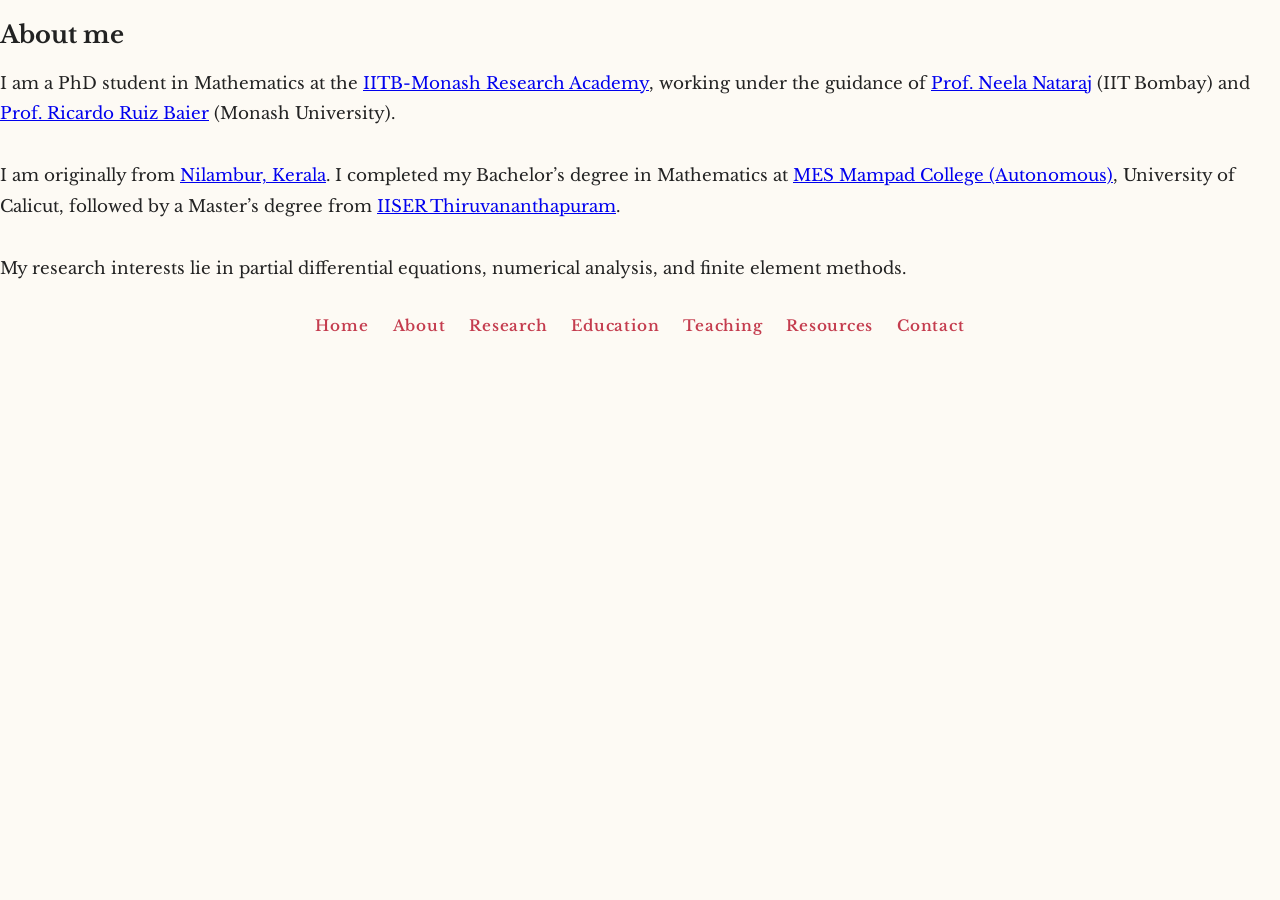
==== about.html @ 347a64f2 "Update about.html" ====
<!DOCTYPE html>
<html lang="en">
<head>
  <meta charset="UTF-8" />
  <meta name="viewport" content="width=device-width, initial-scale=1.0" />
  <title>Biography</title>
  <link rel="stylesheet" href="style.css" />
  <!-- Icons -->
  <link rel="stylesheet" href="https://cdnjs.cloudflare.com/ajax/libs/font-awesome/6.5.1/css/all.min.css">
</head>
<body>

  <section>
    <h2>About me</h2>
    <p class="bio">
      I am a PhD student in Mathematics at the <a href="https://iitbmonash.org/">IITB-Monash Research Academy</a>, working under the guidance of <a href="https://www.math.iitb.ac.in/~neela/">Prof. Neela Nataraj</a> (IIT Bombay) and <a href="https://ruizbaier.github.io/">Prof. Ricardo Ruiz Baier</a> (Monash University).</p>
      <p class="bio">I am originally from <a href="https://en.wikipedia.org/wiki/Nilambur">Nilambur, Kerala</a>. I completed my Bachelor’s degree in Mathematics at <a href="https://mesmampadcollege.edu.in/">MES Mampad College (Autonomous)</a>, University of Calicut, followed by a Master’s degree from <a href="https://www.iisertvm.ac.in/">IISER Thiruvananthapuram</a>.</p>
      <p class="bio">My research interests lie in partial differential equations, numerical analysis, and finite element methods.
    </p>
  </section>

  <nav class="menu">
      <a href="home.html">Home</a>
      <a href="about.html">About</a>
      <a href="research.html">Research</a>
      <a href="education.html">Education</a>
      <a href="teaching.html">Teaching</a>
      <!-- <a href="publications.html">Publications</a>
      <a href="conferences.html">Conferences</a>
      <a href="workshops.html">Workshops</a> -->
      <a href="resources.html">Resources</a>
      <a href="contact.html">Contact</a>
    </nav>

</body>
</html>
---- style.css ----
@import url('https://fonts.googleapis.com/css2?family=Libre+Baskerville:wght@400;700&display=swap');

:root {
  --bg: #fdfaf4;
  --text: #222;
  --accent: #c43c4e;
}

* {
  box-sizing: border-box;
}

body {
  margin: 0;
  font-family: 'Libre Baskerville', serif;
  background: var(--bg);
  color: var(--text);
}

.container {
  min-height: 100vh;
  max-width: 700px;
  margin: auto;
  padding: 4rem 1.5rem;
  text-align: center;
}

.avatar {
  width: 140px;
  height: 140px;
  border-radius: 50%;
  object-fit: cover;
  margin-bottom: 1.5rem;
}

h1 {
  font-size: 2.6rem;
  margin-bottom: 1rem;
}

.bio {
  font-size: 1.05rem;
  line-height: 1.8;
  margin-bottom: 2rem;
}

.accent {
  color: var(--accent);
}

.icons {
  display: flex;
  justify-content: center;
  gap: 1.2rem;
  margin-bottom: 2rem;
}

.icons a {
  color: var(--accent);
  font-size: 1.2rem;
  transition: transform 0.2s ease, opacity 0.2s ease;
}

.icons a:hover {
  transform: translateY(-2px);
  opacity: 0.8;
}

.menu {
  display: flex;
  justify-content: center;
  gap: 1.5rem;
  font-size: 0.95rem;
}

.menu a {
  text-decoration: none;
  color: var(--accent);
  font-weight: 600;
  letter-spacing: 0.05em;
}

.menu a:hover {
  text-decoration: underline;
}
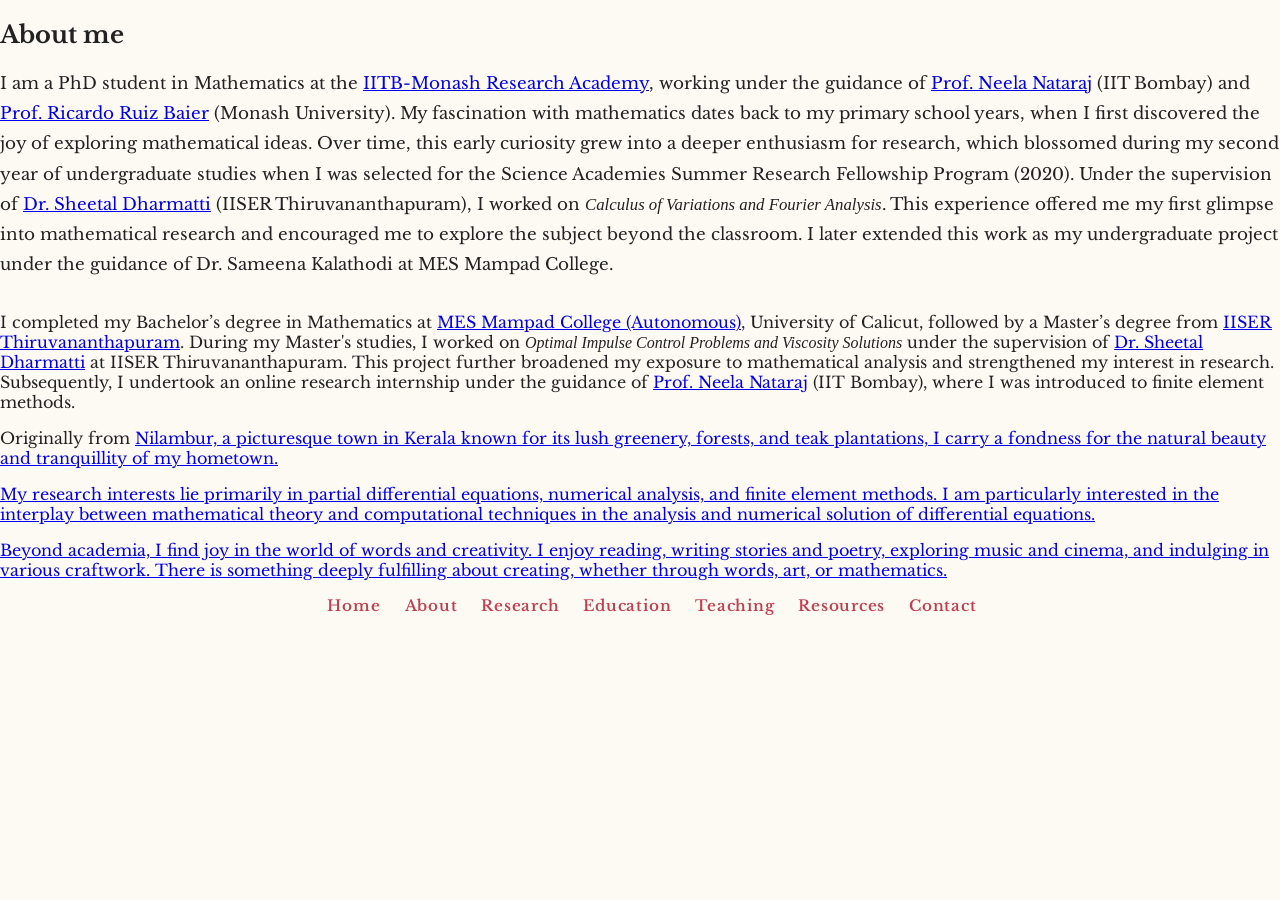
==== commit a970cad7: "Update about.html" ====
--- a/about.html
+++ b/about.html
@@ -13,14 +13,42 @@
   <section>
     <h2>About me</h2>
     <p class="bio">
-      I am a PhD student in Mathematics at the <a href="https://iitbmonash.org/">IITB-Monash Research Academy</a>, working under the guidance of <a href="https://www.math.iitb.ac.in/~neela/">Prof. Neela Nataraj</a> (IIT Bombay) and <a href="https://ruizbaier.github.io/">Prof. Ricardo Ruiz Baier</a> (Monash University).</p>
-      <p class="bio">I am originally from <a href="https://en.wikipedia.org/wiki/Nilambur">Nilambur, Kerala</a>. I completed my Bachelor’s degree in Mathematics at <a href="https://mesmampadcollege.edu.in/">MES Mampad College (Autonomous)</a>, University of Calicut, followed by a Master’s degree from <a href="https://www.iisertvm.ac.in/">IISER Thiruvananthapuram</a>.</p>
-      <p class="bio">My research interests lie in partial differential equations, numerical analysis, and finite element methods.
+      I am a PhD student in Mathematics at the <a href="https://iitbmonash.org/">IITB-Monash Research Academy</a>, working under the guidance of 
+      <a href="https://www.math.iitb.ac.in/~neela/">Prof. Neela Nataraj</a> (IIT Bombay) and <a href="https://ruizbaier.github.io/">Prof. Ricardo Ruiz Baier</a> 
+      (Monash University). My fascination with mathematics dates back to my primary school years, when I first discovered the joy of exploring mathematical ideas. 
+      Over time, this early curiosity grew into a deeper enthusiasm for research, which blossomed during my second year of undergraduate studies when I was 
+      selected for the Science Academies Summer Research Fellowship Program (2020). Under the supervision of 
+      <a href="https://www.iisertvm.ac.in/faculty/sheetal">Dr. Sheetal Dharmatti</a> (IISER Thiruvananthapuram), I worked on <em>Calculus of Variations and 
+      Fourier Analysis</em>. This experience offered me my first glimpse into mathematical research and encouraged me to explore the subject beyond the classroom. 
+      I later extended this work as my undergraduate project under the guidance of Dr. Sameena Kalathodi at MES Mampad College.
+    </p>
+    
+    <p> I completed my Bachelor’s degree in Mathematics at <a href="https://mesmampadcollege.edu.in/">MES Mampad College (Autonomous)</a>, University of Calicut, 
+      followed by a Master’s degree from <a href="https://www.iisertvm.ac.in/">IISER Thiruvananthapuram</a>. 
+      During my Master's studies, I worked on <em>Optimal Impulse Control Problems and Viscosity Solutions</em> under the supervision of 
+      <a href="https://www.iisertvm.ac.in/faculty/sheetal">Dr. Sheetal Dharmatti</a> at IISER Thiruvananthapuram. This project further broadened my exposure 
+      to mathematical analysis and strengthened my interest in research. Subsequently, I undertook an online research internship under the guidance of 
+      <a href="https://www.math.iitb.ac.in/~neela/">Prof. Neela Nataraj</a> (IIT Bombay), where I was introduced to finite element methods.
+    </p>
+
+    <p>
+      Originally from <a href="https://en.wikipedia.org/wiki/Nilambur">Nilambur, a picturesque town in Kerala known for its lush greenery, forests, and 
+      teak plantations, I carry a fondness for the natural beauty and tranquillity of my hometown.
+    </p>
+    
+    <p>
+      My research interests lie primarily in partial differential equations, numerical analysis, and finite element methods. I am particularly interested in the 
+      interplay between mathematical theory and computational techniques in the analysis and numerical solution of differential equations.
+    </p>
+
+    <p>
+      Beyond academia, I find joy in the world of words and creativity. I enjoy reading, writing stories and poetry, exploring music and cinema, and indulging 
+      in various craftwork. There is something deeply fulfilling about creating, whether through words, art, or mathematics.
     </p>
   </section>
 
   <nav class="menu">
-      <a href="home.html">Home</a>
+      <a href="index.html">Home</a>
       <a href="about.html">About</a>
       <a href="research.html">Research</a>
       <a href="education.html">Education</a>
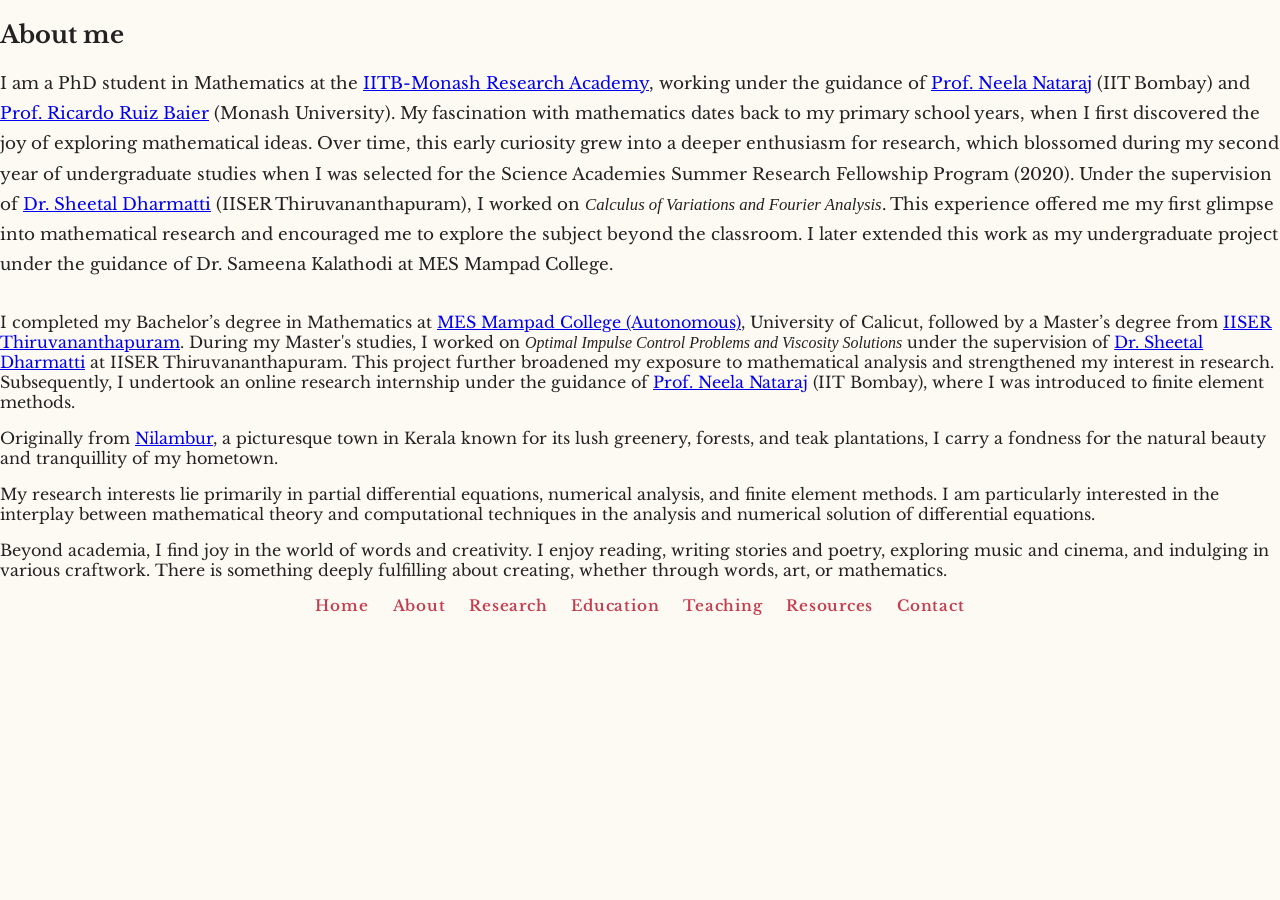
==== commit 34d25575: "Update about.html" ====
--- a/about.html
+++ b/about.html
@@ -32,7 +32,7 @@
     </p>
 
     <p>
-      Originally from <a href="https://en.wikipedia.org/wiki/Nilambur">Nilambur, a picturesque town in Kerala known for its lush greenery, forests, and 
+      Originally from <a href="https://en.wikipedia.org/wiki/Nilambur">Nilambur</a>, a picturesque town in Kerala known for its lush greenery, forests, and 
       teak plantations, I carry a fondness for the natural beauty and tranquillity of my hometown.
     </p>
     
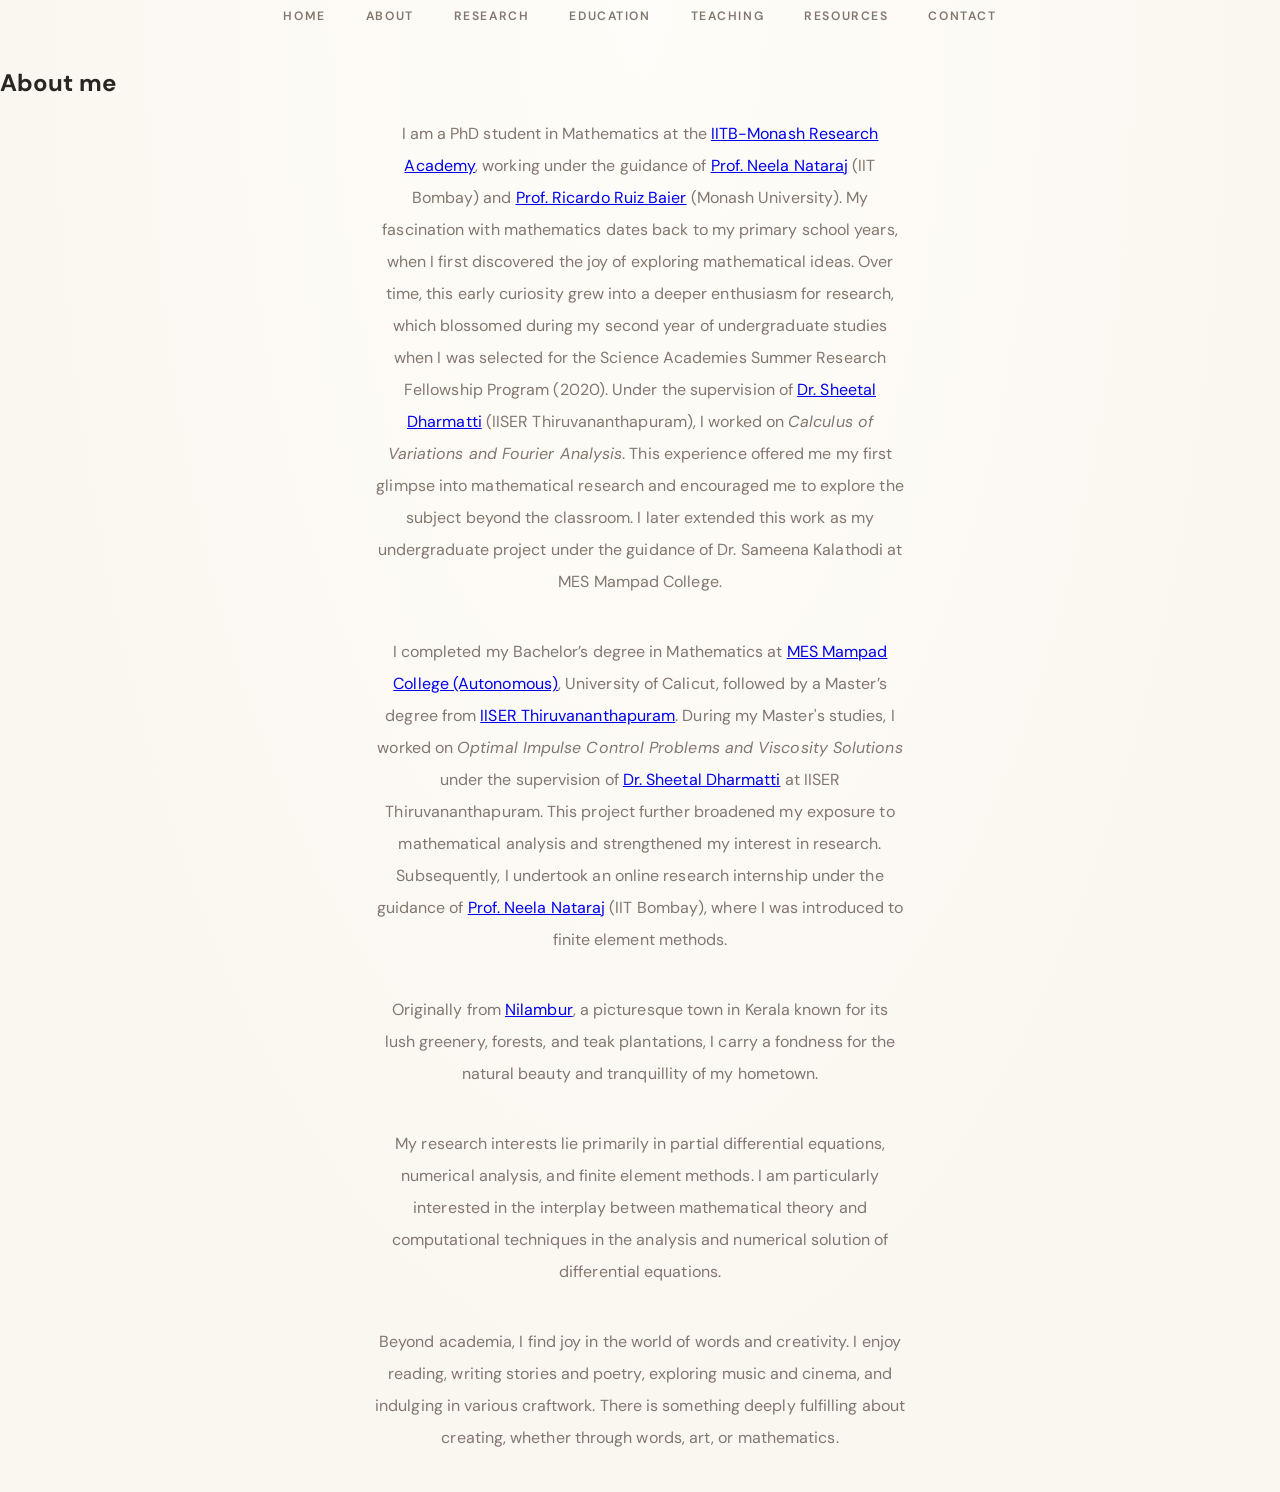
==== commit 90f4712c: "Update about.html" ====
--- a/about.html
+++ b/about.html
@@ -10,6 +10,19 @@
 </head>
 <body>
 
+  <nav class="menu">
+      <a href="index.html">Home</a>
+      <a href="about.html">About</a>
+      <a href="research.html">Research</a>
+      <a href="education.html">Education</a>
+      <a href="teaching.html">Teaching</a>
+      <!-- <a href="publications.html">Publications</a>
+      <a href="conferences.html">Conferences</a>
+      <a href="workshops.html">Workshops</a> -->
+      <a href="resources.html">Resources</a>
+      <a href="contact.html">Contact</a>
+    </nav>
+  
   <section>
     <h2>About me</h2>
     <p class="bio">
@@ -23,7 +36,7 @@
       I later extended this work as my undergraduate project under the guidance of Dr. Sameena Kalathodi at MES Mampad College.
     </p>
     
-    <p> I completed my Bachelor’s degree in Mathematics at <a href="https://mesmampadcollege.edu.in/">MES Mampad College (Autonomous)</a>, University of Calicut, 
+    <p class="bio"> I completed my Bachelor’s degree in Mathematics at <a href="https://mesmampadcollege.edu.in/">MES Mampad College (Autonomous)</a>, University of Calicut, 
       followed by a Master’s degree from <a href="https://www.iisertvm.ac.in/">IISER Thiruvananthapuram</a>. 
       During my Master's studies, I worked on <em>Optimal Impulse Control Problems and Viscosity Solutions</em> under the supervision of 
       <a href="https://www.iisertvm.ac.in/faculty/sheetal">Dr. Sheetal Dharmatti</a> at IISER Thiruvananthapuram. This project further broadened my exposure 
@@ -31,34 +44,21 @@
       <a href="https://www.math.iitb.ac.in/~neela/">Prof. Neela Nataraj</a> (IIT Bombay), where I was introduced to finite element methods.
     </p>
 
-    <p>
+    <p class="bio">
       Originally from <a href="https://en.wikipedia.org/wiki/Nilambur">Nilambur</a>, a picturesque town in Kerala known for its lush greenery, forests, and 
       teak plantations, I carry a fondness for the natural beauty and tranquillity of my hometown.
     </p>
     
-    <p>
+    <p class="bio">
       My research interests lie primarily in partial differential equations, numerical analysis, and finite element methods. I am particularly interested in the 
       interplay between mathematical theory and computational techniques in the analysis and numerical solution of differential equations.
     </p>
 
-    <p>
+    <p class="bio">
       Beyond academia, I find joy in the world of words and creativity. I enjoy reading, writing stories and poetry, exploring music and cinema, and indulging 
       in various craftwork. There is something deeply fulfilling about creating, whether through words, art, or mathematics.
     </p>
   </section>
 
-  <nav class="menu">
-      <a href="index.html">Home</a>
-      <a href="about.html">About</a>
-      <a href="research.html">Research</a>
-      <a href="education.html">Education</a>
-      <a href="teaching.html">Teaching</a>
-      <!-- <a href="publications.html">Publications</a>
-      <a href="conferences.html">Conferences</a>
-      <a href="workshops.html">Workshops</a> -->
-      <a href="resources.html">Resources</a>
-      <a href="contact.html">Contact</a>
-    </nav>
-
 </body>
 </html>
--- a/style.css
+++ b/style.css
@@ -1,4 +1,386 @@
-@import url('https://fonts.googleapis.com/css2?family=Libre+Baskerville:wght@400;700&display=swap');
+@import url('https://fonts.googleapis.com/css2?family=DM+Sans:wght@400;500;600;700&family=Libre+Baskerville:wght@400;700&display=swap');
+
+/* ==============================
+   COLOUR PALETTE
+============================== */
+
+:root {
+  --bg: #faf7f0;
+  --surface: #fffdf8;
+  --text: #292522;
+  --muted: #82776e;
+  --accent: #a83e50;
+  --accent-light: #ead5d5;
+  --border: #e9e1d6;
+}
+
+/* ==============================
+   GLOBAL STYLES
+============================== */
+
+* {
+  box-sizing: border-box;
+}
+
+html {
+  scroll-behavior: smooth;
+}
+
+body {
+  margin: 0;
+  min-height: 100vh;
+
+  font-family: 'DM Sans', sans-serif;
+  background:
+    radial-gradient(
+      ellipse at top,
+      #fffdf9 0%,
+      transparent 70%
+    ),
+    var(--bg);
+
+  color: var(--text);
+  -webkit-font-smoothing: antialiased;
+}
+
+/* ==============================
+   MAIN CONTAINER
+============================== */
+
+.container {
+  width: min(100% - 48px, 760px);
+  min-height: 100vh;
+
+  margin-inline: auto;
+  padding: clamp(80px, 13vh, 140px) 0 70px;
+
+  display: flex;
+  flex-direction: column;
+  align-items: center;
+  justify-content: center;
+
+  text-align: center;
+}
+
+/* ==============================
+   PROFILE IMAGE
+============================== */
+
+.avatar {
+  display: block;
+
+  width: 150px;
+  height: 150px;
+
+  object-fit: cover;
+  border-radius: 50%;
+
+  padding: 5px;
+  border: 1px solid var(--accent-light);
+  background: var(--surface);
+
+  margin: 30px auto 38px;
+
+  box-shadow:
+    0 10px 35px rgba(70, 40, 35, 0.09);
+
+  transition:
+    transform 0.4s ease,
+    box-shadow 0.4s ease;
+}
+
+.avatar:hover {
+  transform: scale(1.04);
+
+  box-shadow:
+    0 14px 40px rgba(70, 40, 35, 0.15);
+}
+
+/* ==============================
+   MAIN HEADING
+============================== */
+
+h1 {
+  max-width: 650px;
+
+  margin: 0 auto 24px;
+
+  font-family: 'Libre Baskerville', serif;
+  font-size: clamp(2.1rem, 5vw, 3.2rem);
+
+  font-weight: 400;
+  line-height: 1.35;
+  letter-spacing: -0.045em;
+
+  text-align: center;
+}
+
+/* Accent text */
+
+.accent {
+  color: var(--accent);
+  font-style: italic;
+}
+
+/* ==============================
+   BIO / INTRODUCTION
+============================== */
+
+.bio {
+  width: 100%;
+  max-width: 530px;
+
+  margin: 0 auto 38px;
+
+  font-size: 1rem;
+  line-height: 2;
+  letter-spacing: 0.005em;
+
+  color: var(--muted);
+
+  text-align: center;
+  text-wrap: pretty;
+}
+
+/* ==============================
+   DECORATIVE DIVIDER
+============================== */
+
+.container::after {
+  content: "";
+
+  display: block;
+
+  width: 45px;
+  height: 1px;
+
+  background: var(--accent-light);
+
+  margin: 0 auto 32px;
+}
+
+/* ==============================
+   SOCIAL ICONS
+============================== */
+
+.icons {
+  display: flex;
+  align-items: center;
+  justify-content: center;
+
+  gap: 18px;
+
+  width: 100%;
+  margin: 0 auto 42px;
+}
+
+.icons a {
+  width: 42px;
+  height: 42px;
+
+  display: flex;
+  align-items: center;
+  justify-content: center;
+
+  color: var(--accent);
+  font-size: 1.15rem;
+
+  border: 1px solid var(--border);
+  border-radius: 50%;
+
+  background: rgba(255, 253, 248, 0.7);
+
+  text-decoration: none;
+
+  transition:
+    color 0.3s ease,
+    background 0.3s ease,
+    border-color 0.3s ease,
+    transform 0.3s ease,
+    box-shadow 0.3s ease;
+}
+
+.icons a:hover {
+  color: white;
+
+  background: var(--accent);
+  border-color: var(--accent);
+
+  transform: translateY(-4px);
+
+  box-shadow:
+    0 5px 15px rgba(168, 62, 80, 0.18);
+}
+
+/* ==============================
+   NAVIGATION MENU
+============================== */
+
+.menu {
+  width: 100%;
+
+  display: flex;
+  align-items: center;
+  justify-content: center;
+  flex-wrap: wrap;
+
+  gap: 16px 36px;
+
+  margin: 0 auto 35px; /* Space below menu */
+  padding: 0 10px;
+
+  font-size: 0.76rem;
+  letter-spacing: 0.13em;
+  text-transform: uppercase;
+
+  text-align: center;
+}
+
+.menu a {
+  position: relative;
+  display: inline-block;
+  padding: 8px 2px;
+
+  text-decoration: none;
+  color: var(--muted);
+  font-weight: 600;
+
+  transition: color 0.25s ease;
+}
+
+/* Animated underline */
+
+.menu a::after {
+  content: "";
+  position: absolute;
+  left: 0;
+  bottom: 2px;
+
+  width: 0;
+  height: 1px;
+
+  background: var(--accent);
+  transition: width 0.3s ease;
+}
+
+.menu a:hover {
+  color: var(--accent);
+}
+
+.menu a:hover::after {
+  width: 100%;
+}
+
+/* ==============================
+   TEXT SELECTION
+============================== */
+
+::selection {
+  background: var(--accent-light);
+  color: var(--text);
+}
+
+/* ==============================
+   MOBILE RESPONSIVENESS
+============================== */
+
+@media (max-width: 600px) {
+
+  .container {
+    width: calc(100% - 40px);
+
+    min-height: 100svh;
+
+    padding: 65px 0 50px;
+  }
+
+  .avatar {
+    width: 125px;
+    height: 125px;
+
+    margin-bottom: 30px;
+  }
+
+  h1 {
+    font-size: clamp(2rem, 9vw, 2.6rem);
+
+    line-height: 1.4;
+
+    margin-bottom: 20px;
+  }
+
+  .bio {
+    max-width: 440px;
+
+    font-size: 0.93rem;
+    line-height: 1.9;
+
+    margin-bottom: 30px;
+  }
+
+  .container::after {
+    margin-bottom: 27px;
+  }
+
+  .icons {
+    gap: 15px;
+
+    margin-bottom: 34px;
+  }
+
+  .menu {
+    gap: 10px 23px;
+
+    font-size: 0.7rem;
+    letter-spacing: 0.1em;
+  }
+}
+
+/* ==============================
+   SMALL MOBILE SCREENS
+============================== */
+
+@media (max-width: 360px) {
+
+  .container {
+    width: calc(100% - 32px);
+  }
+
+  .avatar {
+    width: 115px;
+    height: 115px;
+  }
+
+  h1 {
+    font-size: 1.9rem;
+  }
+
+  .bio {
+    font-size: 0.88rem;
+  }
+
+  .menu {
+    gap: 8px 16px;
+  }
+}
+
+/* ==============================
+   REDUCED MOTION ACCESSIBILITY
+============================== */
+
+@media (prefers-reduced-motion: reduce) {
+
+  *,
+  *::before,
+  *::after {
+    scroll-behavior: auto !important;
+    transition-duration: 0.01ms !important;
+    animation-duration: 0.01ms !important;
+  }
+}
+
+
+/* @import url('https://fonts.googleapis.com/css2?family=Libre+Baskerville:wght@400;700&display=swap');
 
 :root {
   --bg: #fdfaf4;
@@ -82,4 +464,4 @@
 
 .menu a:hover {
   text-decoration: underline;
-}
+} */
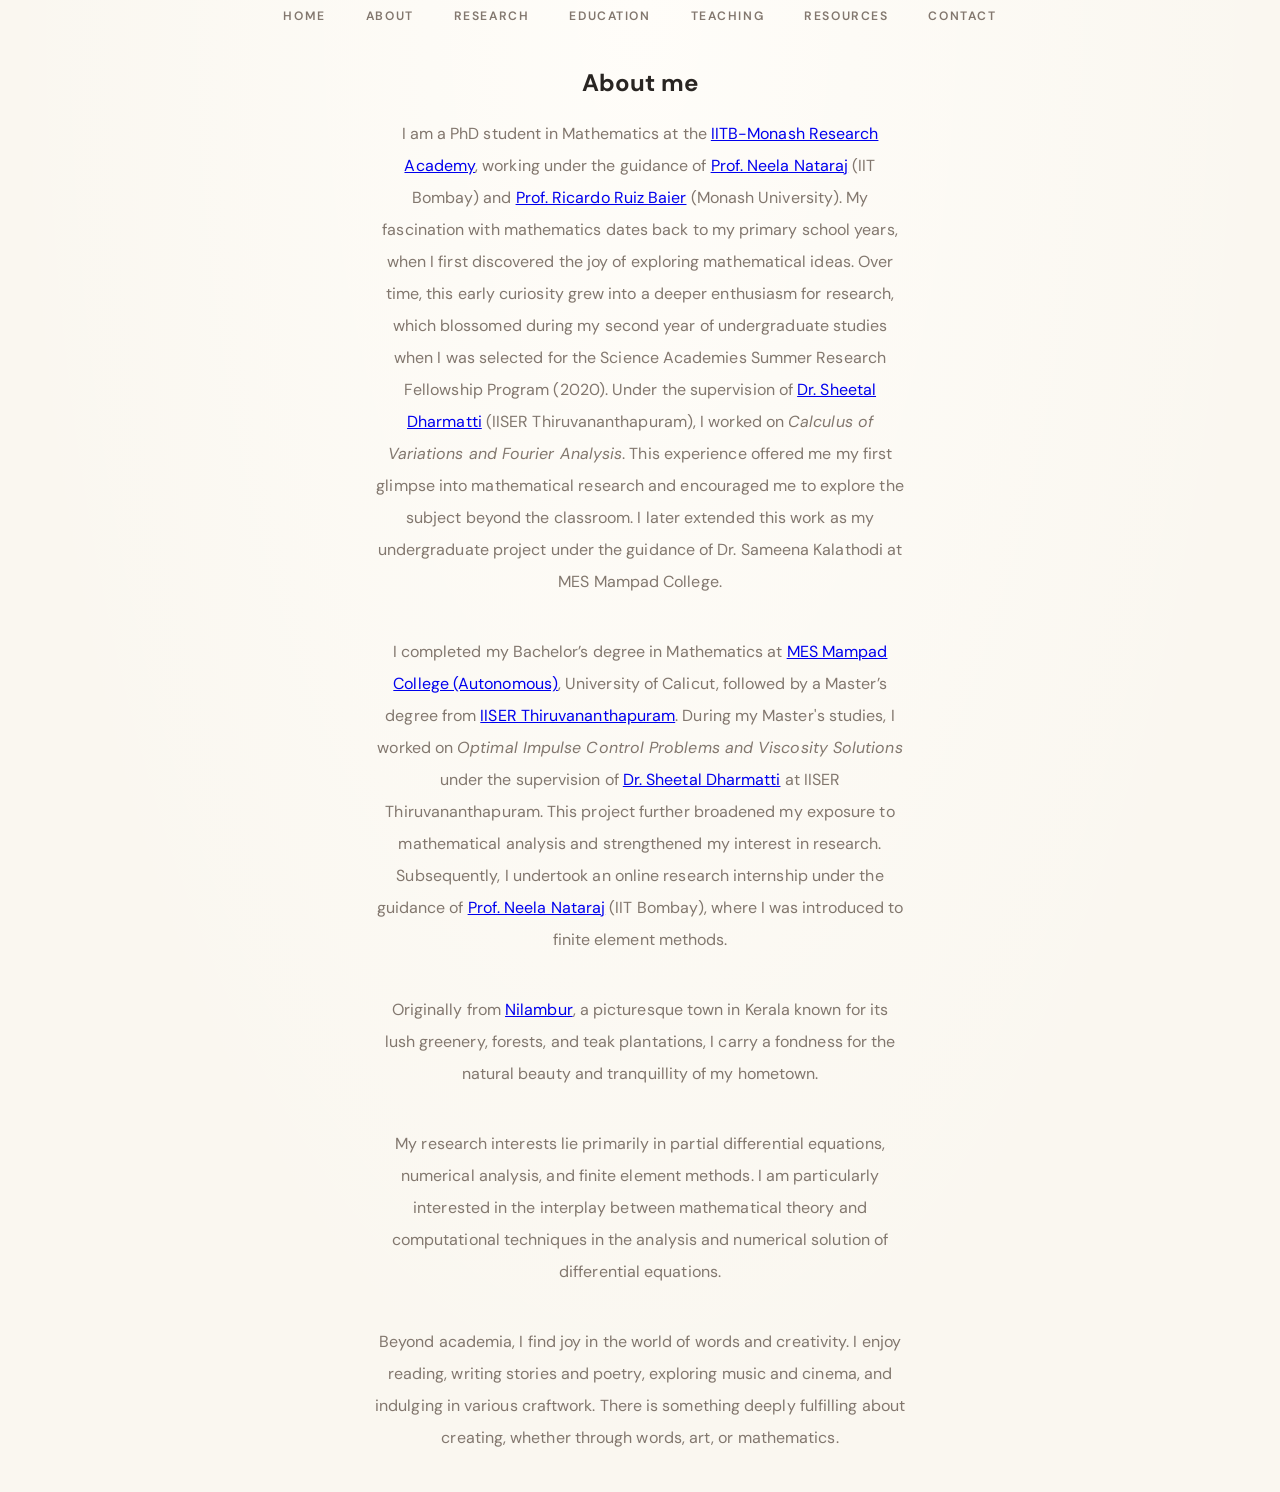
==== commit c044f804: "Update about.html" ====
--- a/about.html
+++ b/about.html
@@ -24,7 +24,7 @@
     </nav>
   
   <section>
-    <h2>About me</h2>
+    <h2 class="section-heading">About me</h2>
     <p class="bio">
       I am a PhD student in Mathematics at the <a href="https://iitbmonash.org/">IITB-Monash Research Academy</a>, working under the guidance of 
       <a href="https://www.math.iitb.ac.in/~neela/">Prof. Neela Nataraj</a> (IIT Bombay) and <a href="https://ruizbaier.github.io/">Prof. Ricardo Ruiz Baier</a> 
--- a/style.css
+++ b/style.css
@@ -462,6 +462,11 @@
   letter-spacing: 0.05em;
 }
 
+/* Section Heading */
+.section-heading {
+  text-align: center;
+}
+
 .menu a:hover {
   text-decoration: underline;
 } */
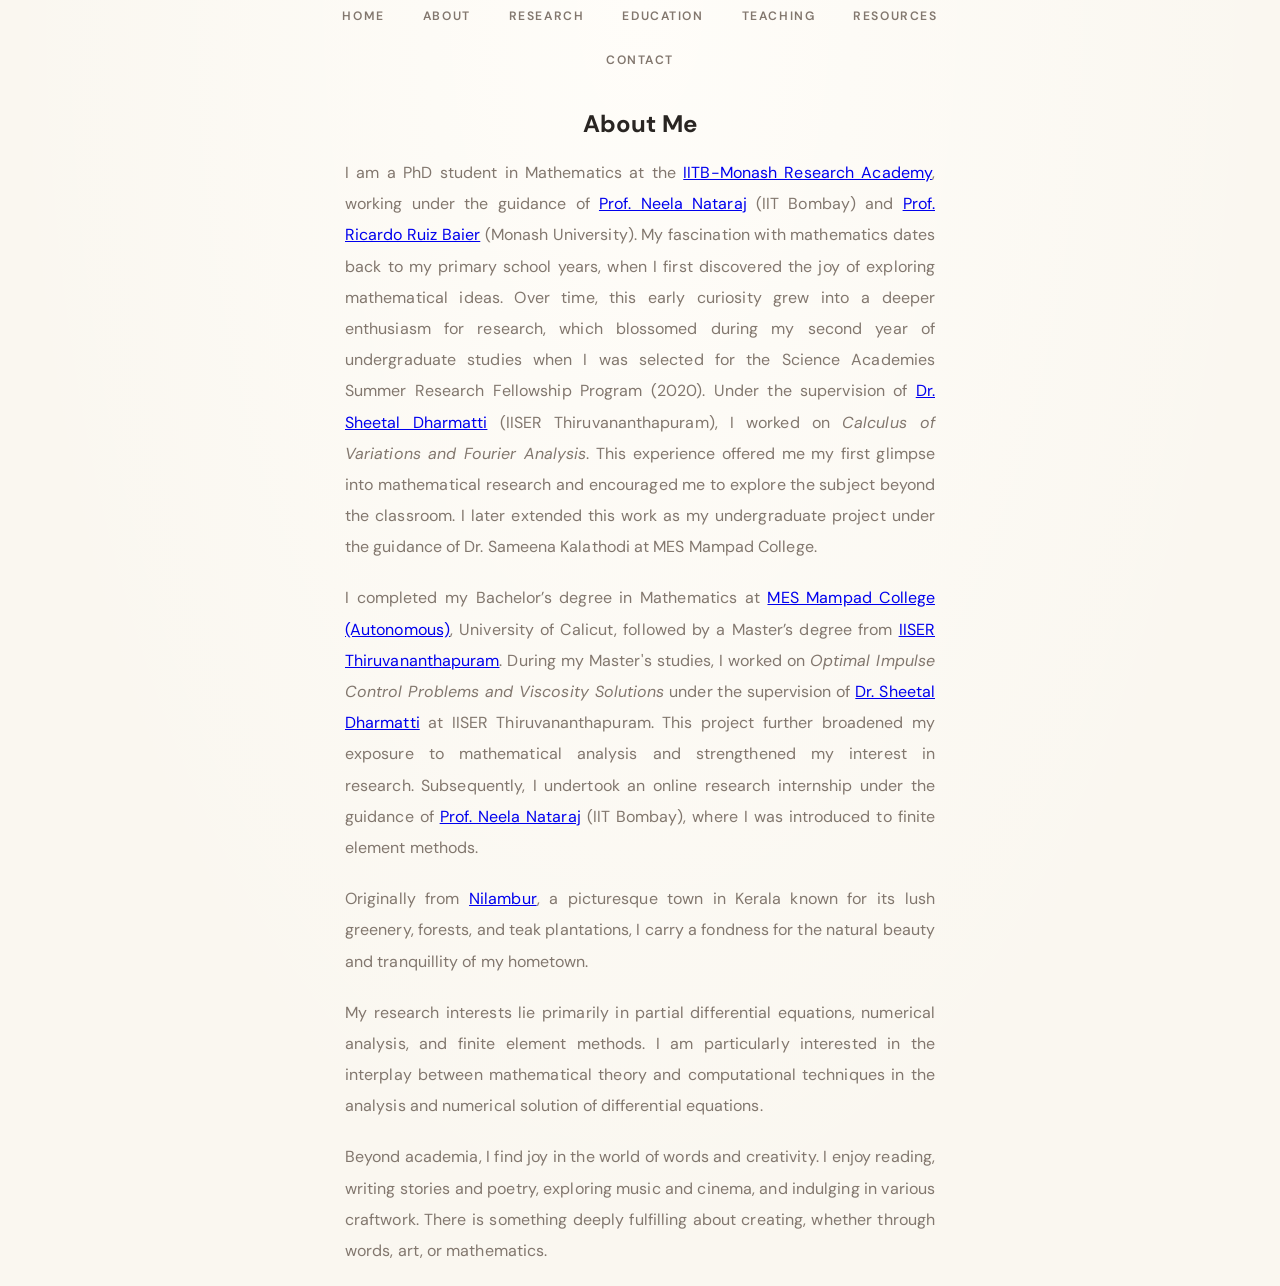
==== commit f0ebf418: "Update about.html" ====
--- a/about.html
+++ b/about.html
@@ -24,7 +24,7 @@
     </nav>
   
   <section>
-    <h2 class="section-heading">About me</h2>
+    <h2 class="section-heading">About Me</h2>
     <p class="bio">
       I am a PhD student in Mathematics at the <a href="https://iitbmonash.org/">IITB-Monash Research Academy</a>, working under the guidance of 
       <a href="https://www.math.iitb.ac.in/~neela/">Prof. Neela Nataraj</a> (IIT Bombay) and <a href="https://ruizbaier.github.io/">Prof. Ricardo Ruiz Baier</a> 
--- a/style.css
+++ b/style.css
@@ -12,6 +12,8 @@
   --accent: #a83e50;
   --accent-light: #ead5d5;
   --border: #e9e1d6;
+
+  --content-width: 650px;
 }
 
 /* ==============================
@@ -31,6 +33,7 @@
   min-height: 100vh;
 
   font-family: 'DM Sans', sans-serif;
+
   background:
     radial-gradient(
       ellipse at top,
@@ -48,11 +51,11 @@
 ============================== */
 
 .container {
-  width: min(100% - 48px, 760px);
+  width: min(calc(100% - 48px), 760px);
   min-height: 100vh;
 
-  margin-inline: auto;
-  padding: clamp(80px, 13vh, 140px) 0 70px;
+  margin: 0 auto;
+  padding: clamp(55px, 9vh, 100px) 0 65px;
 
   display: flex;
   flex-direction: column;
@@ -69,8 +72,8 @@
 .avatar {
   display: block;
 
-  width: 150px;
-  height: 150px;
+  width: 145px;
+  height: 145px;
 
   object-fit: cover;
   border-radius: 50%;
@@ -79,7 +82,7 @@
   border: 1px solid var(--accent-light);
   background: var(--surface);
 
-  margin: 30px auto 38px;
+  margin: 0 auto 30px;
 
   box-shadow:
     0 10px 35px rgba(70, 40, 35, 0.09);
@@ -101,21 +104,20 @@
 ============================== */
 
 h1 {
-  max-width: 650px;
-
-  margin: 0 auto 24px;
+  width: 100%;
+  max-width: var(--content-width);
+
+  margin: 0 auto 22px;
 
   font-family: 'Libre Baskerville', serif;
   font-size: clamp(2.1rem, 5vw, 3.2rem);
 
   font-weight: 400;
-  line-height: 1.35;
+  line-height: 1.3;
   letter-spacing: -0.045em;
 
   text-align: center;
 }
-
-/* Accent text */
 
 .accent {
   color: var(--accent);
@@ -128,18 +130,21 @@
 
 .bio {
   width: 100%;
-  max-width: 530px;
-
-  margin: 0 auto 38px;
+  max-width: 590px;
+
+  margin: 0 auto 20px;
 
   font-size: 1rem;
-  line-height: 2;
+  line-height: 1.95;
   letter-spacing: 0.005em;
 
   color: var(--muted);
 
-  text-align: center;
+  text-align: justify;
+  text-align-last: left;
+
   text-wrap: pretty;
+  hyphens: auto;
 }
 
 /* ==============================
@@ -156,7 +161,7 @@
 
   background: var(--accent-light);
 
-  margin: 0 auto 32px;
+  margin: 0 auto 28px;
 }
 
 /* ==============================
@@ -168,10 +173,10 @@
   align-items: center;
   justify-content: center;
 
-  gap: 18px;
-
-  width: 100%;
-  margin: 0 auto 42px;
+  gap: 17px;
+
+  width: 100%;
+  margin: 0 auto 30px;
 }
 
 .icons a {
@@ -218,15 +223,16 @@
 
 .menu {
   width: 100%;
+  max-width: var(--content-width);
 
   display: flex;
   align-items: center;
   justify-content: center;
   flex-wrap: wrap;
 
-  gap: 16px 36px;
-
-  margin: 0 auto 35px; /* Space below menu */
+  gap: 12px 34px;
+
+  margin: 0 auto 32px;
   padding: 0 10px;
 
   font-size: 0.76rem;
@@ -239,6 +245,7 @@
 .menu a {
   position: relative;
   display: inline-block;
+
   padding: 8px 2px;
 
   text-decoration: none;
@@ -248,10 +255,9 @@
   transition: color 0.25s ease;
 }
 
-/* Animated underline */
-
 .menu a::after {
   content: "";
+
   position: absolute;
   left: 0;
   bottom: 2px;
@@ -260,6 +266,7 @@
   height: 1px;
 
   background: var(--accent);
+
   transition: width 0.3s ease;
 }
 
@@ -269,6 +276,52 @@
 
 .menu a:hover::after {
   width: 100%;
+}
+
+/* ==============================
+   SECTION HEADINGS
+============================== */
+
+.section-heading {
+  width: 100%;
+  max-width: var(--content-width);
+
+  margin: 0 auto 18px;
+
+  text-align: center;
+}
+
+/* ==============================
+   RESEARCH INTERESTS
+============================== */
+
+.research-interests {
+  width: 100%;
+  max-width: 590px;
+
+  margin: 0 auto;
+
+  display: flex;
+  flex-wrap: wrap;
+  align-items: center;
+  justify-content: center;
+
+  gap: 8px 12px;
+
+  font-size: 15px;
+  line-height: 1.8;
+
+  color: #444;
+  text-align: center;
+}
+
+.research-interests span:not(:last-child)::after {
+  content: "•";
+
+  color: #3b82b8;
+  font-weight: bold;
+
+  margin-left: 12px;
 }
 
 /* ==============================
@@ -288,51 +341,58 @@
 
   .container {
     width: calc(100% - 40px);
-
     min-height: 100svh;
 
-    padding: 65px 0 50px;
+    padding: 50px 0 45px;
   }
 
   .avatar {
     width: 125px;
     height: 125px;
 
-    margin-bottom: 30px;
+    margin-bottom: 27px;
   }
 
   h1 {
     font-size: clamp(2rem, 9vw, 2.6rem);
-
-    line-height: 1.4;
-
-    margin-bottom: 20px;
+    line-height: 1.35;
+
+    margin-bottom: 18px;
   }
 
   .bio {
-    max-width: 440px;
+    max-width: 100%;
 
     font-size: 0.93rem;
-    line-height: 1.9;
-
-    margin-bottom: 30px;
+    line-height: 1.85;
+
+    margin-bottom: 26px;
+
+    text-align: justify;
+    text-align-last: left;
   }
 
   .container::after {
-    margin-bottom: 27px;
+    margin-bottom: 25px;
   }
 
   .icons {
     gap: 15px;
-
-    margin-bottom: 34px;
+    margin-bottom: 27px;
   }
 
   .menu {
-    gap: 10px 23px;
+    gap: 9px 22px;
 
     font-size: 0.7rem;
     letter-spacing: 0.1em;
+
+    margin-bottom: 28px;
+  }
+
+  .research-interests {
+    font-size: 14px;
+    gap: 7px 10px;
   }
 }
 
@@ -357,6 +417,7 @@
 
   .bio {
     font-size: 0.88rem;
+    line-height: 1.8;
   }
 
   .menu {
@@ -378,95 +439,3 @@
     animation-duration: 0.01ms !important;
   }
 }
-
-
-/* @import url('https://fonts.googleapis.com/css2?family=Libre+Baskerville:wght@400;700&display=swap');
-
-:root {
-  --bg: #fdfaf4;
-  --text: #222;
-  --accent: #c43c4e;
-}
-
-* {
-  box-sizing: border-box;
-}
-
-body {
-  margin: 0;
-  font-family: 'Libre Baskerville', serif;
-  background: var(--bg);
-  color: var(--text);
-}
-
-.container {
-  min-height: 100vh;
-  max-width: 700px;
-  margin: auto;
-  padding: 4rem 1.5rem;
-  text-align: center;
-}
-
-.avatar {
-  width: 140px;
-  height: 140px;
-  border-radius: 50%;
-  object-fit: cover;
-  margin-bottom: 1.5rem;
-}
-
-h1 {
-  font-size: 2.6rem;
-  margin-bottom: 1rem;
-}
-
-.bio {
-  font-size: 1.05rem;
-  line-height: 1.8;
-  margin-bottom: 2rem;
-}
-
-.accent {
-  color: var(--accent);
-}
-
-.icons {
-  display: flex;
-  justify-content: center;
-  gap: 1.2rem;
-  margin-bottom: 2rem;
-}
-
-.icons a {
-  color: var(--accent);
-  font-size: 1.2rem;
-  transition: transform 0.2s ease, opacity 0.2s ease;
-}
-
-.icons a:hover {
-  transform: translateY(-2px);
-  opacity: 0.8;
-}
-
-.menu {
-  display: flex;
-  justify-content: center;
-  gap: 1.5rem;
-  font-size: 0.95rem;
-}
-
-.menu a {
-  text-decoration: none;
-  color: var(--accent);
-  font-weight: 600;
-  letter-spacing: 0.05em;
-}
-
-/* Section Heading */
-.section-heading {
-  text-align: center;
-}
-
-.menu a:hover {
-  text-decoration: underline;
-} */
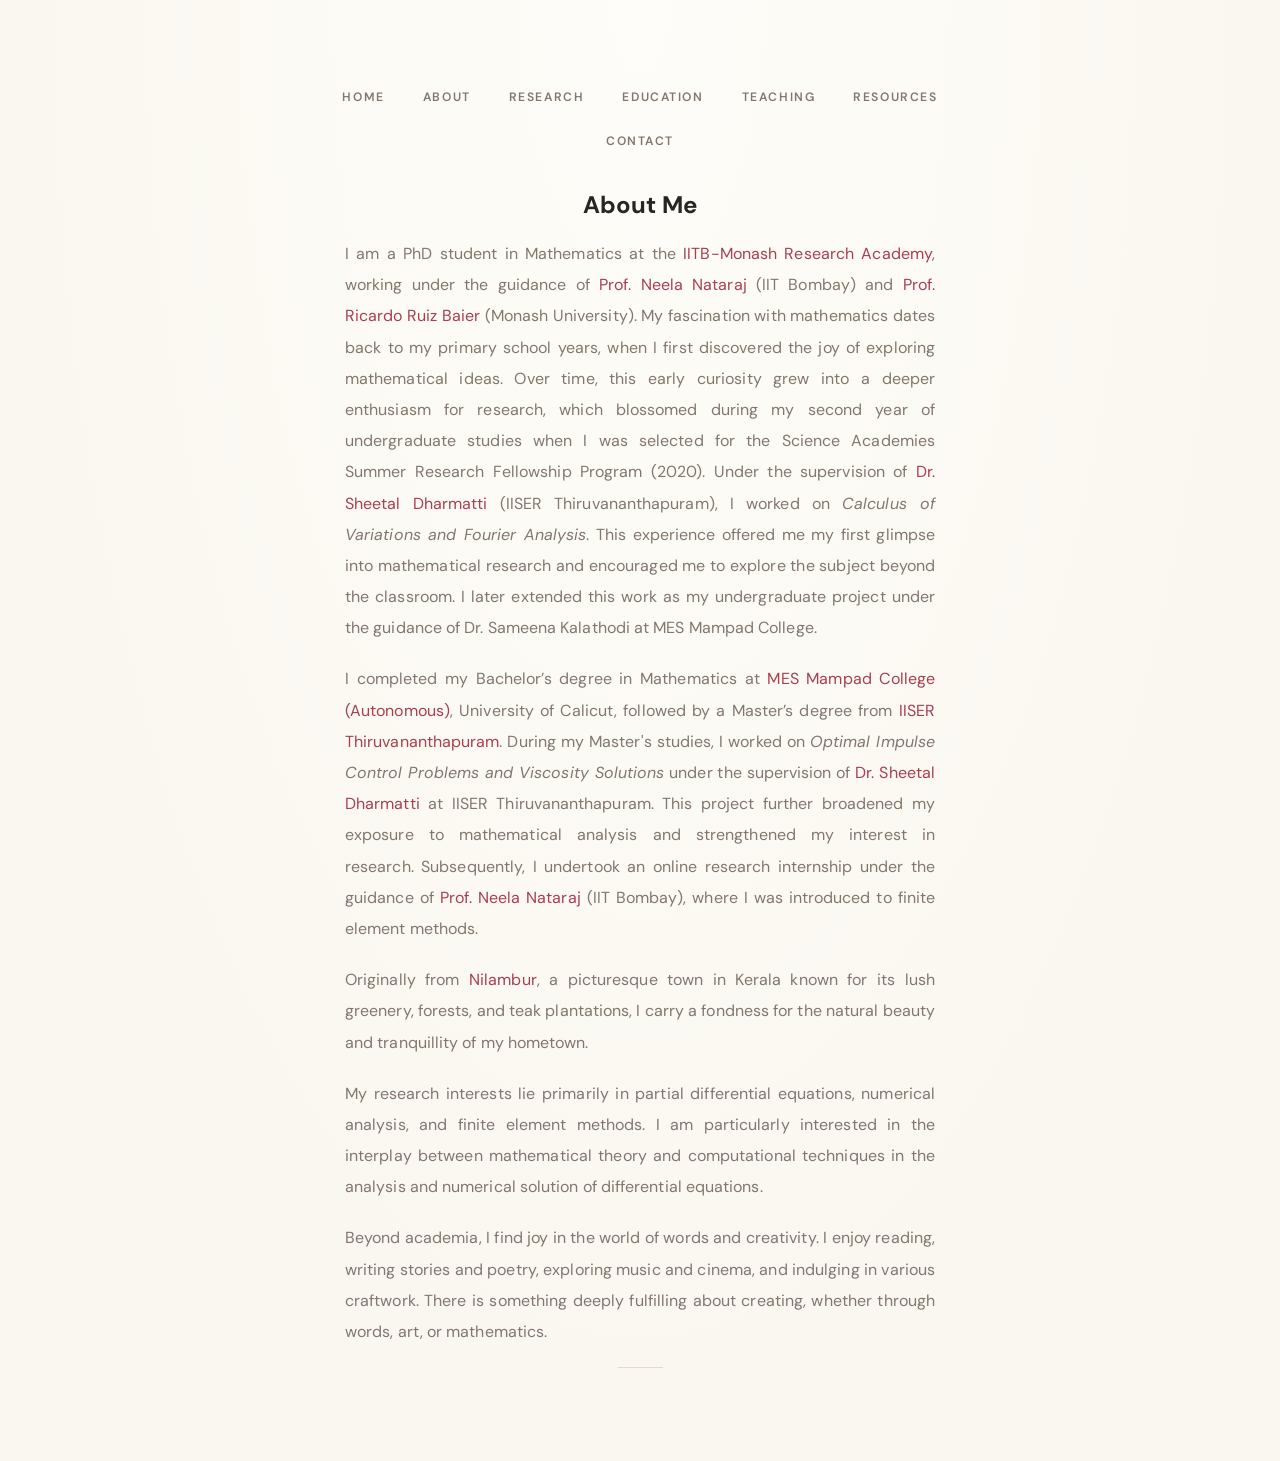
==== commit 8f4ec70d: "Update about.html" ====
--- a/about.html
+++ b/about.html
@@ -10,7 +10,8 @@
 </head>
 <body>
 
-  <nav class="menu">
+  <main class="container">
+    <nav class="menu">
       <a href="index.html">Home</a>
       <a href="about.html">About</a>
       <a href="research.html">Research</a>
@@ -59,6 +60,6 @@
       in various craftwork. There is something deeply fulfilling about creating, whether through words, art, or mathematics.
     </p>
   </section>
-
+</main>
 </body>
 </html>
--- a/style.css
+++ b/style.css
@@ -147,6 +147,15 @@
   hyphens: auto;
 }
 
+.bio a {
+    color: var(--accent);
+    text-decoration: none;
+}
+
+.bio a:hover {
+   color: var(--accent);
+    text-decoration: underline;
+}
 /* ==============================
    DECORATIVE DIVIDER
 ============================== */
@@ -439,3 +448,182 @@
     animation-duration: 0.01ms !important;
   }
 }
+
+
+
+/* ==============================
+   Teaching
+================================ */
+
+.teaching-section {
+  max-width: 900px;
+  width: 100%;
+  margin: 4.5rem auto;
+  padding: 0 25px;
+  box-sizing: border-box;
+  color: #292724;
+  font-family: inherit;
+}
+
+/* Main heading */
+.teaching-title {
+  font-size: 1.8rem;
+  font-weight: 600;
+  letter-spacing: -0.055em;
+  color: #242424;
+  margin: 0 0 3.2rem;
+}
+
+/* Category sections */
+.teaching-category {
+  margin-bottom: 3.5rem;
+}
+
+/* Subheadings */
+.teaching-subtitle {
+  font-size: 1.12rem;
+  font-weight: 550;
+  letter-spacing: -0.035em;
+  color: var(--accent);
+  margin: 0 0 1.25rem;
+  display: flex;
+  align-items: center;
+  gap: 14px;
+}
+
+.teaching-subtitle::after {
+  content: "";
+  height: 1px;
+  background: #eae6e1;
+  flex: 1;
+}
+
+/* Table-like list */
+.teaching-list {
+  border-top: 1px solid #e8e4df;
+}
+
+.teaching-item {
+  display: grid;
+  grid-template-columns: 150px minmax(0, 1fr) 145px;
+  align-items: center;
+  gap: 24px;
+  padding: 22px 12px;
+  border-bottom: 1px solid #e8e4df;
+  transition: background 0.25s ease;
+}
+
+.teaching-item:hover {
+  background: #faf9f7;
+}
+
+/* Period */
+.teaching-period {
+  font-family: "IBM Plex Mono", monospace;
+  font-size: 0.73rem;
+  color: var(--accent);
+  letter-spacing: -0.02em;
+  white-space: nowrap;
+}
+
+/* Course */
+.teaching-course h4 {
+  font-size: 0.99rem;
+  font-weight: 550;
+  letter-spacing: -0.025em;
+  line-height: 1.6;
+  color: #302e2a;
+  margin: 0;
+}
+
+.teaching-course h4 span {
+  color: #b8afa6;
+  font-weight: 400;
+  padding: 0 2px;
+}
+
+.teaching-course p {
+  font-family: "IBM Plex Mono", monospace;
+  font-size: 0.69rem;
+  color: #999188;
+  margin: 5px 0 0;
+}
+
+/* Institution */
+.teaching-institution {
+  text-align: right;
+  font-family: "IBM Plex Mono", monospace;
+  font-size: 0.71rem;
+  color:var(--accent);
+  letter-spacing: -0.025em;
+}
+
+/* ==============================
+   Responsive
+================================ */
+
+@media (max-width: 700px) {
+
+  .teaching-section {
+    margin: 3rem auto;
+    padding: 0 18px;
+  }
+
+  .teaching-title {
+    font-size: 1.6rem;
+    margin-bottom: 2.5rem;
+  }
+
+  .teaching-category {
+    margin-bottom: 2.8rem;
+  }
+
+  .teaching-subtitle {
+    font-size: 1.05rem;
+  }
+
+  .teaching-item {
+    grid-template-columns: 1fr auto;
+    gap: 9px 12px;
+    padding: 19px 10px;
+  }
+
+  .teaching-period {
+    grid-column: 1;
+    grid-row: 1;
+    font-size: 0.68rem;
+  }
+
+  .teaching-institution {
+    grid-column: 2;
+    grid-row: 1;
+    font-size: 0.66rem;
+  }
+
+  .teaching-course {
+    grid-column: 1 / -1;
+    grid-row: 2;
+  }
+
+  .teaching-course h4 {
+    font-size: 0.96rem;
+  }
+}
+
+@media (max-width: 380px) {
+  .teaching-item {
+    grid-template-columns: 1fr;
+    gap: 6px;
+  }
+
+  .teaching-period,
+  .teaching-institution,
+  .teaching-course {
+    grid-column: 1;
+    grid-row: auto;
+  }
+
+  .teaching-institution {
+    text-align: left;
+  }
+}
